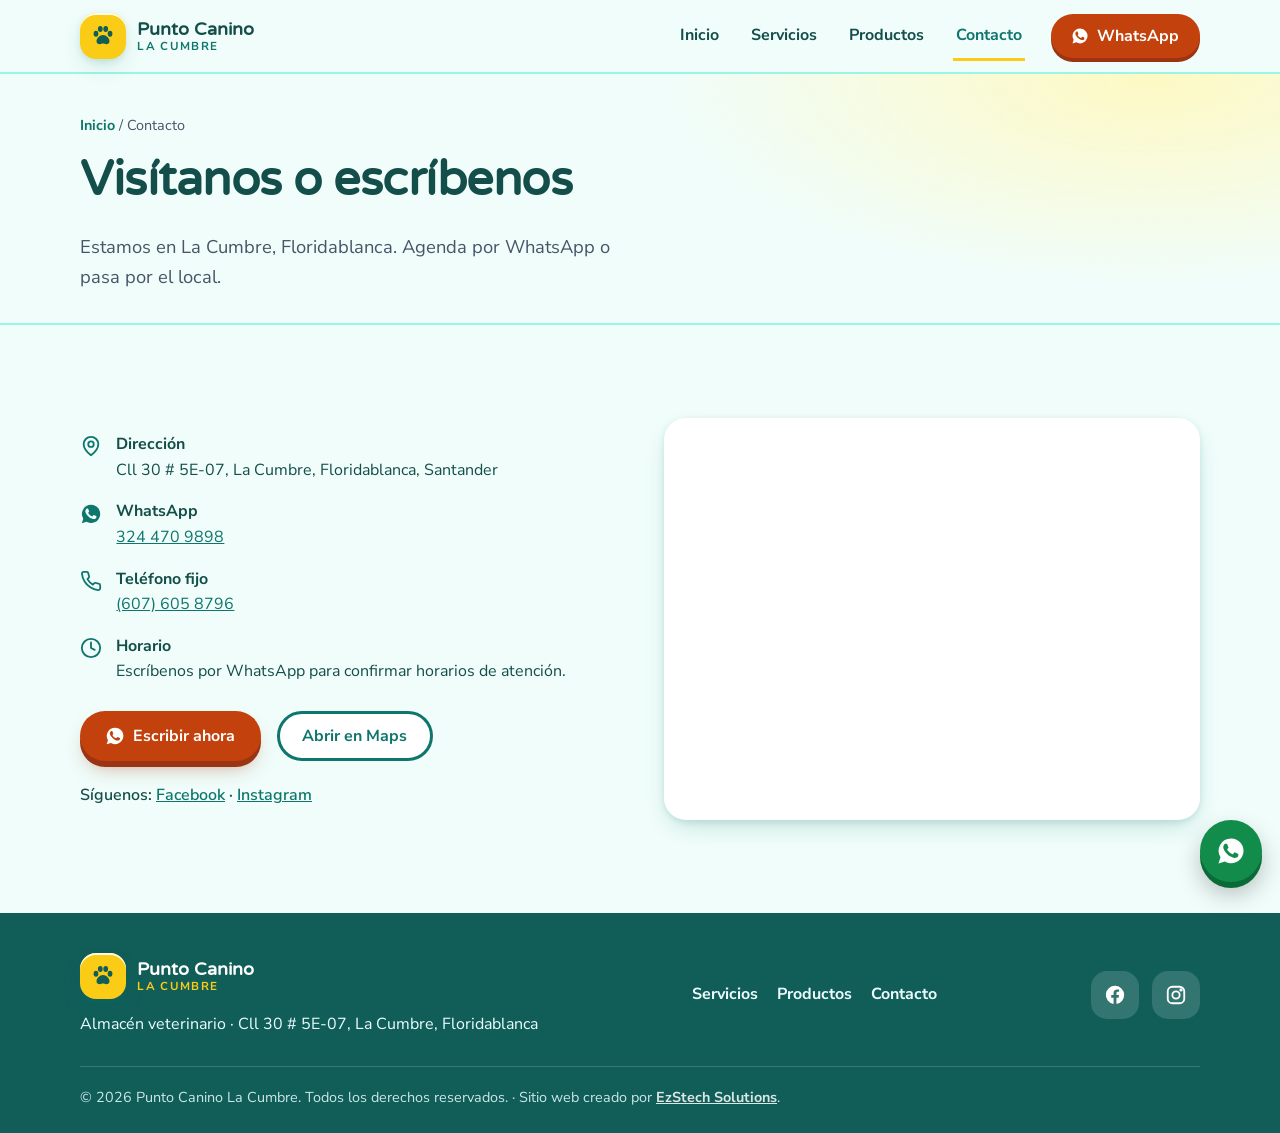
==== contacto.html @ 7817528e "Sitio web de Punto Canino La Cumbre Sitio estático multipágina (inicio, servicios, productos, ficha " ====
<!doctype html>
<html lang="es-CO">
<head>
  <meta charset="utf-8">
  <meta name="viewport" content="width=device-width, initial-scale=1">
  <title>Contacto y ubicación | Punto Canino La Cumbre</title>
  <meta name="description" content="Cll 30 # 5E-07, La Cumbre, Floridablanca. WhatsApp 324 470 9898 y teléfono (607) 605 8796.">
  <meta property="og:title" content="Contacto y ubicación | Punto Canino La Cumbre">
  <meta property="og:description" content="Cll 30 # 5E-07, La Cumbre, Floridablanca. WhatsApp 324 470 9898 y teléfono (607) 605 8796.">
  <meta property="og:image" content="img/bano.webp">
  <meta name="theme-color" content="#0F766E">
  <meta name="author" content="EzStech Solutions">
  <link rel="preconnect" href="https://fonts.googleapis.com">
  <link rel="preconnect" href="https://fonts.gstatic.com" crossorigin>
  <link href="https://fonts.googleapis.com/css2?family=Nunito+Sans:wght@400;600;700&family=Varela+Round&display=swap" rel="stylesheet">
  <link rel="stylesheet" href="styles.css">
  <script type="application/ld+json">
  {"@context":"https://schema.org","@type":"PetStore","name":"Punto Canino La Cumbre",
   "description":"Almacén veterinario: consulta, vacunación, laboratorio, baño y peluquería, concentrados y accesorios.",
   "telephone":["+573244709898","+576076058796"],
   "address":{"@type":"PostalAddress","streetAddress":"Cll 30 # 5E-07, La Cumbre","addressLocality":"Floridablanca","addressRegion":"Santander","postalCode":"681002","addressCountry":"CO"},
   "sameAs":["https://www.facebook.com/p/PUNTO-Canino-La-Cumbre-100064050334834/","https://www.instagram.com/punto_caninolacumbre/"]}
  </script>
</head>
<body>
  <a class="skip" href="#contenido">Saltar al contenido</a>

  <header class="site-header">
    <div class="wrap nav">
      <a class="brand" href="index.html" aria-label="Punto Canino La Cumbre, inicio">
        <span class="brand-mark"><svg width="26" height="26" aria-hidden="true"><use href="icons.svg#i-paw"/></svg></span>
        <span class="brand-text"><strong>Punto Canino</strong><small>La Cumbre</small></span>
      </a>
      <nav aria-label="Principal" id="menu" class="menu">
        <a href="index.html">Inicio</a>
        <a href="servicios.html">Servicios</a>
        <a href="productos.html">Productos</a>
        <a href="contacto.html" aria-current="page">Contacto</a>
        <a class="btn btn-cta btn-sm" data-wa="Hola, quiero información" href="#"><svg width="18" height="18" aria-hidden="true"><use href="icons.svg#i-wa"/></svg> WhatsApp</a>
      </nav>
      <button class="burger" aria-expanded="false" aria-controls="menu" aria-label="Abrir menú"><span></span><span></span><span></span></button>
    </div>
  </header>

  <main id="contenido">
    <section class="page-head">
      <div class="wrap">
        <nav class="crumbs" aria-label="Ruta"><a href="index.html">Inicio</a> <span aria-hidden="true">/</span> <span>Contacto</span></nav>
        <h1>Visítanos o escríbenos</h1>
        <p class="lead">Estamos en La Cumbre, Floridablanca. Agenda por WhatsApp o pasa por el local.</p>
      </div>
    </section>
    <section class="section">
      <div class="wrap split">
        <div class="reveal">
          <ul class="info">
            <li><svg width="22" height="22" aria-hidden="true"><use href="icons.svg#i-pin"/></svg><span><strong>Dirección</strong><br>Cll 30 # 5E-07, La Cumbre, Floridablanca, Santander</span></li>
            <li><svg width="22" height="22" aria-hidden="true"><use href="icons.svg#i-wa"/></svg><span><strong>WhatsApp</strong><br><a href="#" data-wa="Hola, quiero información">324 470 9898</a></span></li>
            <li><svg width="22" height="22" aria-hidden="true"><use href="icons.svg#i-phone"/></svg><span><strong>Teléfono fijo</strong><br><a href="tel:+576076058796">(607) 605 8796</a></span></li>
            <li><svg width="22" height="22" aria-hidden="true"><use href="icons.svg#i-clock"/></svg><span><strong>Horario</strong><br>Escríbenos por WhatsApp para confirmar horarios de atención.</span></li>
          </ul>
          <div class="cta-row">
            <a class="btn btn-cta" data-wa="Hola, quiero información" href="#"><svg width="20" height="20" aria-hidden="true"><use href="icons.svg#i-wa"/></svg> Escribir ahora</a>
            <a class="btn btn-ghost" target="_blank" rel="noopener" href="https://www.google.com/maps/search/?api=1&query=Cll+30+%23+5E-07+La+Cumbre+Floridablanca">Abrir en Maps</a>
          </div>
          <p class="social-line">Síguenos:
            <a href="https://www.facebook.com/p/PUNTO-Canino-La-Cumbre-100064050334834/" target="_blank" rel="noopener">Facebook</a> ·
            <a href="https://www.instagram.com/punto_caninolacumbre/" target="_blank" rel="noopener">Instagram</a></p>
        </div>
        <div class="map reveal">
          <iframe title="Mapa de Punto Canino La Cumbre" loading="lazy" referrerpolicy="no-referrer-when-downgrade"
            src="https://www.google.com/maps?q=Cll+30+%23+5E-07+La+Cumbre+Floridablanca&output=embed"></iframe>
        </div>
      </div>
    </section>
  </main>

  <footer class="site-footer">
    <div class="wrap foot">
      <div>
        <a class="brand brand-light" href="index.html">
          <span class="brand-mark"><svg width="26" height="26" aria-hidden="true"><use href="icons.svg#i-paw"/></svg></span>
          <span class="brand-text"><strong>Punto Canino</strong><small>La Cumbre</small></span>
        </a>
        <p>Almacén veterinario · Cll 30 # 5E-07, La Cumbre, Floridablanca</p>
      </div>
      <nav class="foot-nav" aria-label="Pie de página">
        <a href="servicios.html">Servicios</a><a href="productos.html">Productos</a><a href="contacto.html">Contacto</a>
      </nav>
      <div class="social">
        <a href="https://www.facebook.com/p/PUNTO-Canino-La-Cumbre-100064050334834/" target="_blank" rel="noopener" aria-label="Facebook de Punto Canino La Cumbre"><svg width="22" height="22" aria-hidden="true"><use href="icons.svg#i-fb"/></svg></a>
        <a href="https://www.instagram.com/punto_caninolacumbre/" target="_blank" rel="noopener" aria-label="Instagram de Punto Canino La Cumbre"><svg width="22" height="22" aria-hidden="true"><use href="icons.svg#i-ig"/></svg></a>
      </div>
    </div>
    <p class="copy">© <span id="year"></span> Punto Canino La Cumbre. Todos los derechos reservados. · Sitio web creado por <a href="https://github.com/EzStech-Solutions" target="_blank" rel="noopener">EzStech Solutions</a>.</p>
  </footer>

  <a class="wa-float" data-wa="Hola, quiero información" href="#" aria-label="Escribir por WhatsApp"><svg width="30" height="30" aria-hidden="true"><use href="icons.svg#i-wa"/></svg></a>

  <script src="js/data.js"></script>
  <script src="script.js"></script>
</body>
</html>
---- styles.css ----
/* Punto Canino La Cumbre — sistema de diseño (ver design-system/punto-canino-la-cumbre/MASTER.md) */
:root {
  --primary: #0F766E;
  --primary-dark: #115E59;
  --secondary: #14B8A6;
  --cta: #C2410C;
  --cta-dark: #9A3412;
  --sun: #FACC15;
  --bg: #F0FDFA;
  --fg: #134E4A;
  --muted-fg: #475569;
  --card: #FFFFFF;
  --border: #99F6E4;
  --alt: #E6F7F4;
  --radius: 22px;
  --shadow: 0 2px 0 rgba(255,255,255,.9) inset, 0 10px 24px -8px rgba(15,118,110,.28), 0 2px 6px rgba(15,118,110,.12);
  --font-head: "Varela Round", system-ui, sans-serif;
  --font-body: "Nunito Sans", system-ui, sans-serif;
}

*, *::before, *::after { box-sizing: border-box; }
html { scroll-behavior: smooth; scroll-padding-top: 84px; }
body { margin: 0; font-family: var(--font-body); font-size: 1rem; line-height: 1.6; color: var(--fg); background: var(--bg); -webkit-font-smoothing: antialiased; }
img, svg { max-width: 100%; }
h1, h2, h3 { font-family: var(--font-head); line-height: 1.15; margin: 0 0 .5em; letter-spacing: -.01em; }
h1 { font-size: clamp(2.1rem, 5.5vw, 3.6rem); }
h2 { font-size: clamp(1.7rem, 3.6vw, 2.5rem); }
h3 { font-size: 1.25rem; }
p { margin: 0 0 1em; }
a { color: var(--primary); }
.wrap { width: min(1120px, 100% - 2rem); margin-inline: auto; }
.skip { position: absolute; left: -999px; top: 8px; background: #fff; padding: .6rem 1rem; border-radius: 10px; z-index: 100; }
.skip:focus { left: 8px; }
:focus-visible { outline: 3px solid var(--cta); outline-offset: 3px; border-radius: 6px; }

/* Botones */
.btn { display: inline-flex; align-items: center; justify-content: center; gap: .5rem; min-height: 48px; padding: .7rem 1.4rem; border-radius: 999px; font: 700 1rem var(--font-body); text-decoration: none; border: 3px solid transparent; cursor: pointer; transition: transform .2s ease-out, box-shadow .2s ease-out, background-color .2s; }
.btn:hover { transform: translateY(-2px); }
.btn:active { transform: translateY(1px); }
.btn-cta { background: var(--cta); color: #fff; box-shadow: 0 6px 0 var(--cta-dark), 0 12px 20px -8px rgba(154,52,18,.5); }
.btn-cta:hover { background: #B03A0A; }
.btn-primary { background: var(--primary); color: #fff; box-shadow: 0 6px 0 var(--primary-dark), 0 12px 20px -8px rgba(15,118,110,.5); }
.btn-ghost { background: #fff; color: var(--primary); border-color: var(--primary); }
.btn-ghost:hover { background: var(--alt); }
.btn-sm { min-height: 44px; padding: .5rem 1.1rem; box-shadow: 0 4px 0 var(--cta-dark); }
.link { font-weight: 700; text-decoration: none; color: var(--primary); display: inline-block; padding: .4rem 0; min-height: 44px; }
.link:hover { text-decoration: underline; text-underline-offset: 4px; }

/* Header */
.site-header { position: sticky; top: 0; z-index: 50; background: rgba(240,253,250,.92); backdrop-filter: blur(10px); border-bottom: 2px solid var(--border); }
.nav { display: flex; align-items: center; justify-content: space-between; min-height: 72px; gap: 1rem; }
.brand { display: inline-flex; align-items: center; gap: .7rem; text-decoration: none; color: var(--fg); }
.brand-mark { display: grid; place-items: center; width: 46px; height: 46px; border-radius: 16px; background: var(--sun); color: var(--primary-dark); box-shadow: var(--shadow); }
.brand-text { display: flex; flex-direction: column; line-height: 1.05; }
.brand-text strong { font-family: var(--font-head); font-size: 1.15rem; }
.brand-text small { font-weight: 700; color: var(--primary); letter-spacing: .12em; text-transform: uppercase; font-size: .72rem; }
.menu { display: flex; align-items: center; gap: 1.6rem; }
.menu a:not(.btn) { color: var(--fg); font-weight: 700; text-decoration: none; padding: .6rem .2rem; }
.menu a:not(.btn):hover { color: var(--primary); }
.burger { display: none; width: 48px; height: 48px; border: 0; background: #fff; border-radius: 14px; box-shadow: var(--shadow); cursor: pointer; flex-direction: column; align-items: center; justify-content: center; gap: 5px; }
.burger span { width: 22px; height: 3px; background: var(--fg); border-radius: 3px; transition: transform .25s, opacity .2s; }
.burger[aria-expanded="true"] span:nth-child(1) { transform: translateY(8px) rotate(45deg); }
.burger[aria-expanded="true"] span:nth-child(2) { opacity: 0; }
.burger[aria-expanded="true"] span:nth-child(3) { transform: translateY(-8px) rotate(-45deg); }

/* Hero */
.hero { padding: clamp(2rem, 6vw, 4.5rem) 0 clamp(2.5rem, 6vw, 5rem); background: radial-gradient(900px 400px at 85% 0, #FEF9C3 0, transparent 70%), var(--bg); overflow: hidden; }
.hero-grid { display: grid; grid-template-columns: 1.15fr .85fr; gap: 2.5rem; align-items: center; }
.eyebrow { display: inline-flex; align-items: center; gap: .4rem; font-weight: 700; color: var(--primary); background: #fff; border: 2px solid var(--border); border-radius: 999px; padding: .25rem .9rem; font-size: .9rem; margin-bottom: 1rem; }
.lead { font-size: 1.15rem; color: var(--muted-fg); max-width: 34rem; }
.cta-row { display: flex; flex-wrap: wrap; gap: 1rem; margin: 1.6rem 0 1.4rem; }
.trust { list-style: none; padding: 0; margin: 0; display: grid; gap: .4rem; color: var(--fg); font-weight: 600; }
.trust li { display: flex; align-items: center; gap: .5rem; }
.trust svg { color: var(--primary); flex: none; }

.hero-art { position: relative; aspect-ratio: 1; max-width: 460px; width: 100%; justify-self: center; }
.blob { position: absolute; inset: 6%; background: var(--sun); border-radius: 58% 42% 55% 45% / 48% 56% 44% 52%; box-shadow: inset -14px -14px 0 rgba(0,0,0,.06), var(--shadow); animation: morph 10s ease-in-out infinite alternate; }
.art-card { position: absolute; display: grid; place-items: center; background: #fff; color: var(--primary); border-radius: 26px; box-shadow: var(--shadow); animation: float 5s ease-in-out infinite; }
.c2 { width: 22%; aspect-ratio: 1; top: 6%; right: 8%; animation-delay: -1.5s; }
.c3 { width: 22%; aspect-ratio: 1; bottom: 8%; left: 4%; animation-delay: -3s; }
@keyframes morph { to { border-radius: 42% 58% 46% 54% / 55% 44% 56% 45%; } }
@keyframes float { 50% { transform: translateY(-12px) rotate(2deg); } }

.hero-photo { position: absolute; inset: 4% 12% 4% 12%; width: 76%; height: 92%; object-fit: cover; border-radius: 34% 34% 28% 28% / 26% 26% 22% 22%; border: 6px solid #fff; box-shadow: var(--shadow); }

/* Secciones */
.section { padding: clamp(3rem, 7vw, 5.5rem) 0; }
.section-alt { background: var(--alt); }
.section-head { max-width: 40rem; margin-bottom: 2.2rem; }
.section-head p:last-child { color: var(--muted-fg); }
.cards { display: grid; grid-template-columns: repeat(auto-fit, minmax(230px, 1fr)); gap: 1.4rem; }
.card { background: var(--card); border: 3px solid var(--border); border-radius: var(--radius); padding: 1.6rem; box-shadow: var(--shadow); transition: transform .25s ease-out, box-shadow .25s; }
.card:hover { transform: translateY(-6px); }
.card p { color: var(--muted-fg); }
.card-accent { background: #FFF7ED; border-color: #FDBA74; }
.ico { display: grid; place-items: center; width: 60px; height: 60px; border-radius: 20px; background: var(--alt); color: var(--primary); margin-bottom: 1rem; box-shadow: inset -4px -4px 0 rgba(15,118,110,.1); }
.card-accent .ico { background: #FFEDD5; color: var(--cta); }
.ico.sm { width: 50px; height: 50px; border-radius: 16px; }

.split { display: grid; grid-template-columns: 1fr 1fr; gap: 3rem; align-items: center; }
.stat-list { list-style: none; margin: 0; padding: 0; display: grid; gap: 1rem; }
.stat-list li { display: flex; align-items: center; gap: 1.2rem; background: #fff; border: 3px solid var(--border); border-radius: var(--radius); padding: 1.1rem 1.4rem; box-shadow: var(--shadow); font-weight: 600; }
.stat-num { font: 2.4rem/1 var(--font-head); color: var(--cta); min-width: 3.2rem; }

/* Productos */
.toolbar { display: flex; flex-wrap: wrap; gap: 1rem; align-items: center; justify-content: space-between; margin-bottom: 1rem; }
.filters { display: flex; flex-wrap: wrap; gap: .6rem; }
.chip { min-height: 44px; padding: .5rem 1.2rem; border-radius: 999px; border: 3px solid var(--border); background: #fff; color: var(--fg); font: 700 .95rem var(--font-body); cursor: pointer; transition: background-color .2s, color .2s, transform .2s; }
.chip:hover { transform: translateY(-2px); }
.chip.is-on { background: var(--primary); border-color: var(--primary); color: #fff; }
.search input { min-height: 48px; width: min(100%, 280px); padding: .6rem 1.1rem; border-radius: 999px; border: 3px solid var(--border); background: #fff; font: 600 1rem var(--font-body); color: var(--fg); }
.search input:focus { outline: 3px solid var(--cta); outline-offset: 2px; }
.sr { position: absolute; width: 1px; height: 1px; overflow: hidden; clip: rect(0 0 0 0); white-space: nowrap; }
.count { color: var(--muted-fg); font-weight: 600; margin: 0 0 1rem; }
.empty { background: #fff; border: 3px dashed var(--border); border-radius: var(--radius); padding: 1.4rem; }
.products { display: grid; grid-template-columns: repeat(auto-fill, minmax(190px, 1fr)); gap: 1rem; }
.product { background: var(--card); border: 3px solid var(--border); border-radius: var(--radius); box-shadow: var(--shadow); overflow: hidden; display: flex; flex-direction: column; padding-bottom: .8rem; transition: transform .25s ease-out; }
.product:hover { transform: translateY(-6px); }
.product > :not(.pmedia) { margin-left: .9rem; margin-right: .9rem; }
.product h3 { font-size: 1rem; margin-bottom: .2rem; line-height: 1.2; }
.product h3 a { color: var(--fg); text-decoration: none; }
.product h3 a:hover { color: var(--primary); }
.product p { color: var(--muted-fg); margin-bottom: .4rem; font-size: .88rem; line-height: 1.4; }
.product p:not(.price) { display: -webkit-box; -webkit-line-clamp: 2; -webkit-box-orient: vertical; overflow: hidden; }
.pmedia { display: block; margin: 0 0 .7rem; border-bottom: 3px solid var(--border); }
.pimg { display: block; width: 100%; height: auto; aspect-ratio: 1/1; object-fit: cover; object-position: center; }
.pph svg { width: 44px; height: 44px; }
.pph { display: grid; place-items: center; background: var(--alt); color: var(--primary); }
.tag { align-self: flex-start; background: var(--alt); color: var(--primary-dark); font-weight: 700; font-size: .72rem; padding: .1rem .6rem; border-radius: 999px; margin-bottom: .35rem; }
.price { font: .95rem var(--font-head); color: var(--fg) !important; margin-top: auto !important; }
.price.ask { font: 700 .82rem var(--font-body); color: var(--muted-fg) !important; }
.price.big { font-size: 1.6rem; margin: 1rem 0; }
.pactions { display: flex; align-items: center; justify-content: space-between; margin-top: .2rem; }
.mini-wa { display: grid; place-items: center; width: 44px; height: 44px; border-radius: 50%; background: #128C4A; color: #fff; transition: transform .2s; }
.mini-wa:hover { transform: scale(1.1); }

/* Ficha de producto */
.pd { display: grid; grid-template-columns: 1fr 1fr; gap: 2.5rem; align-items: start; margin-bottom: 3rem; }
.pd-img { width: 100%; height: auto; aspect-ratio: 1/1; object-fit: cover; border-radius: var(--radius); border: 4px solid #fff; box-shadow: var(--shadow); display: grid; }
.pd-info h1 { font-size: clamp(1.8rem, 4vw, 2.6rem); }
.note { color: var(--muted-fg); font-size: .9rem; }
.notfound { text-align: center; padding: 3rem 0; }
#related-wrap h2 { margin-top: 1rem; }
.crumbs { font-size: .9rem; color: var(--muted-fg); margin-bottom: 1rem; }
.crumbs a { color: var(--primary); font-weight: 700; text-decoration: none; }

/* Encabezado de página interna */
.page-head { padding: 2.5rem 0 2rem; background: radial-gradient(700px 300px at 90% 0, #FEF9C3 0, transparent 70%), var(--bg); border-bottom: 2px solid var(--border); }
.page-head h1 { font-size: clamp(1.9rem, 4.5vw, 3rem); }
.page-head .lead { margin-bottom: 0; }

/* Servicios */
.split.rev > :first-child { order: 2; }
.checks { list-style: none; padding: 0; margin: 1rem 0 1.5rem; display: grid; gap: .5rem; }
.checks li { display: flex; gap: .5rem; align-items: flex-start; font-weight: 600; }
.checks svg { color: var(--primary); flex: none; margin-top: .25rem; }
.svc-photo { width: 100%; height: auto; aspect-ratio: 4/5; max-height: 520px; object-fit: cover; border-radius: var(--radius); border: 4px solid #fff; box-shadow: var(--shadow); }
.svc-art { display: grid; place-items: center; aspect-ratio: 4/3; border-radius: var(--radius); background: var(--sun); color: var(--primary-dark); box-shadow: inset -10px -10px 0 rgba(0,0,0,.06), var(--shadow); }
.svc-art.acc { background: #FFEDD5; color: var(--cta); }
.more { text-align: center; margin-top: 2rem; }

/* Banda CTA */
.cta-band { background: var(--primary); color: #fff; padding: 2.8rem 0; }
.cta-inner { display: flex; flex-wrap: wrap; gap: 1.5rem; align-items: center; justify-content: space-between; }
.cta-band h2 { color: #fff; margin-bottom: .3rem; }
.cta-band p { margin: 0; color: #CCFBF1; }
.btn-white { background: #fff; color: var(--primary-dark); box-shadow: 0 6px 0 rgba(0,0,0,.2); }
.social-line { margin-top: 1.4rem; font-weight: 600; }
.foot-nav { display: flex; gap: 1.2rem; flex-wrap: wrap; }
.foot-nav a { color: #ECFEFF; text-decoration: none; font-weight: 700; padding: .6rem 0; }
.foot-nav a:hover { text-decoration: underline; }
.menu a[aria-current="page"]:not(.btn) { color: var(--primary); box-shadow: 0 3px 0 var(--sun); }

/* Ubicación */
.info { list-style: none; padding: 0; margin: 1.2rem 0 0; display: grid; gap: 1rem; }
.info li { display: flex; gap: .9rem; align-items: flex-start; }
.info svg { color: var(--primary); flex: none; margin-top: .2rem; }
.map { border: 4px solid #fff; border-radius: var(--radius); overflow: hidden; box-shadow: var(--shadow); aspect-ratio: 4/3; background: #fff; }
.map iframe { width: 100%; height: 100%; border: 0; display: block; }

/* Footer */
.site-footer { background: var(--primary-dark); color: #ECFEFF; padding: 2.5rem 0 1.5rem; }
.foot { display: flex; flex-wrap: wrap; gap: 1.5rem; justify-content: space-between; align-items: center; }
.site-footer p { margin: .8rem 0 0; }
.brand-light { color: #fff; }
.brand-light .brand-text small { color: var(--sun); }
.social { display: flex; gap: .8rem; }
.social a { display: grid; place-items: center; width: 48px; height: 48px; border-radius: 16px; background: rgba(255,255,255,.14); color: #fff; transition: background-color .2s, transform .2s; }
.social a:hover { background: rgba(255,255,255,.28); transform: translateY(-2px); }
.copy { width: min(1120px, 100% - 2rem); margin: 1.8rem auto 0 !important; padding-top: 1.2rem; border-top: 1px solid rgba(255,255,255,.2); font-size: .9rem; opacity: .85; }

/* WhatsApp flotante */
.wa-float { position: fixed; right: 18px; bottom: 18px; z-index: 60; width: 62px; height: 62px; border-radius: 50%; display: grid; place-items: center; background: #128C4A; color: #fff; box-shadow: 0 6px 0 #0B6B37, 0 12px 24px rgba(0,0,0,.25); transition: transform .2s; }
.wa-float:hover { transform: scale(1.08); }

/* Animación de entrada */
.js .reveal { opacity: 0; transform: translateY(20px); transition: opacity .5s ease-out, transform .5s ease-out; }
.js .reveal.in { opacity: 1; transform: none; }

@media (max-width: 860px) {
  .hero-grid, .split, .pd { grid-template-columns: 1fr; }
  .split.rev > :first-child { order: 0; }
  .hero-art { max-width: 320px; order: -1; }
  .burger { display: flex; }
  .menu { position: absolute; top: 72px; left: 0; right: 0; flex-direction: column; align-items: stretch; gap: .2rem; background: var(--bg); padding: 1rem; border-bottom: 2px solid var(--border); display: none; }
  .menu.open { display: flex; }
  .menu a:not(.btn) { padding: .9rem .4rem; }
  .menu .btn { margin-top: .4rem; }
  .split { gap: 2rem; }
}
@media (max-width: 520px) {
  .products { grid-template-columns: repeat(2, 1fr); gap: .7rem; }
  .product > :not(.pmedia) { margin-left: .7rem; margin-right: .7rem; }
  .pactions .link { font-size: .85rem; }
}
@media (prefers-reduced-motion: reduce) {
  html { scroll-behavior: auto; }
  *, *::before, *::after { animation: none !important; transition-duration: .01ms !important; }
  .js .reveal { opacity: 1; transform: none; }
}

.lab-photo { width: 100%; height: auto; aspect-ratio: 4/3; object-fit: cover; object-position: center 40%; border-radius: var(--radius); border: 4px solid #fff; box-shadow: var(--shadow); }
.copy a { color: #fff; font-weight: 700; }
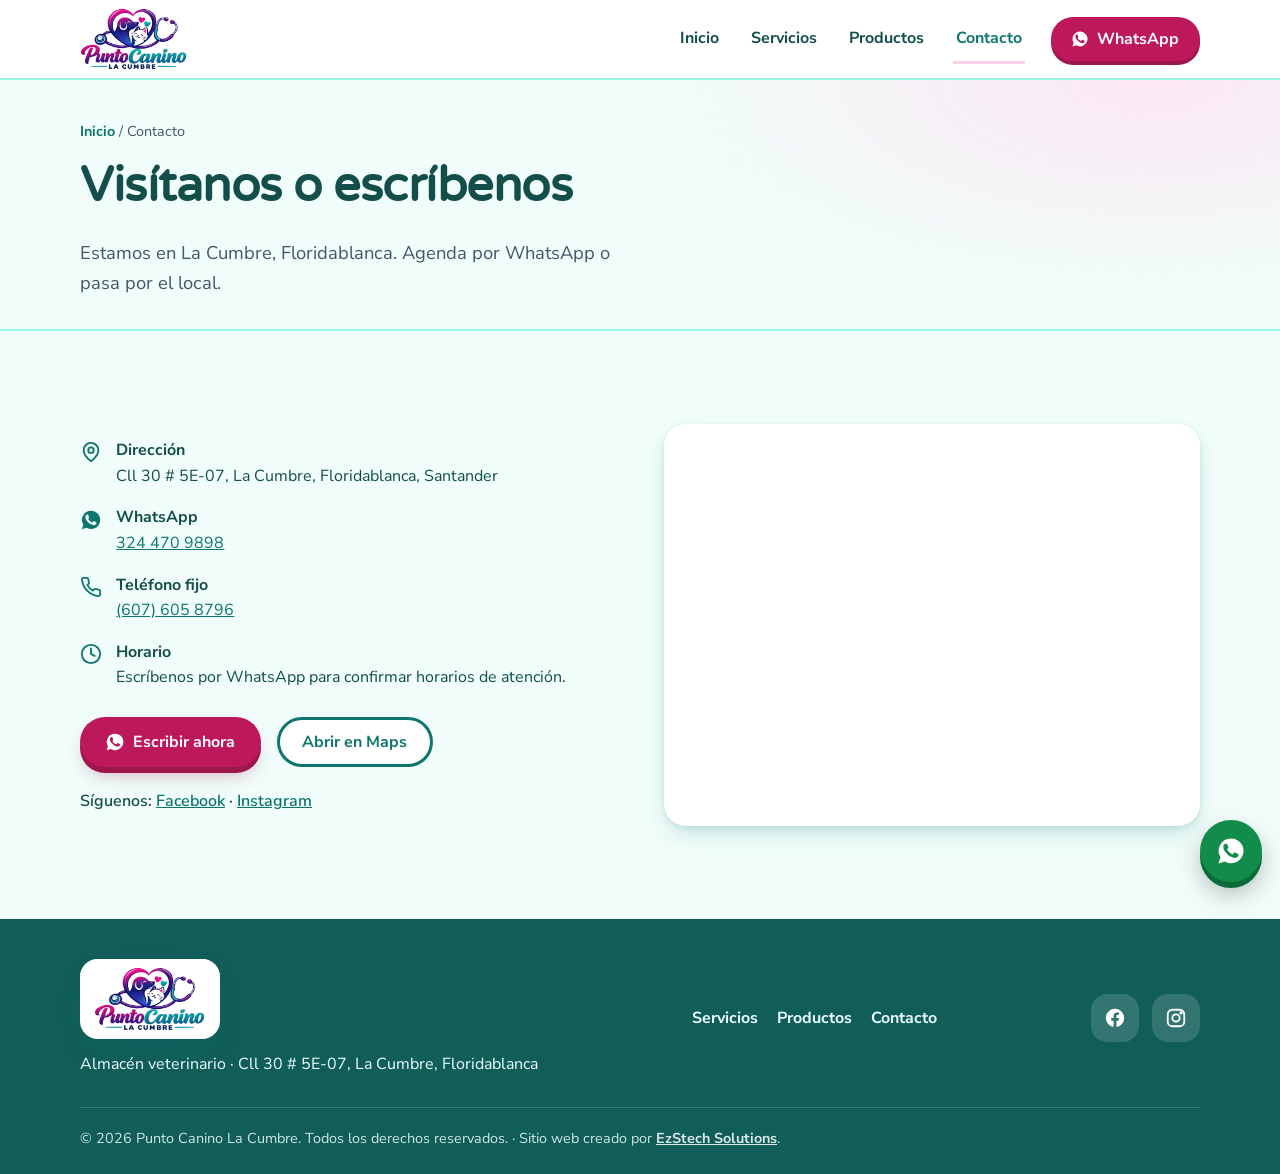
==== commit dc90c6a5: "Agrega logo, paleta magenta/morado/turquesa y noindex de demo Co-Authored-By: Claude Sonnet 5.5 <nor" ====
--- a/contacto.html
+++ b/contacto.html
@@ -10,6 +10,10 @@
   <meta property="og:image" content="img/bano.webp">
   <meta name="theme-color" content="#0F766E">
   <meta name="author" content="EzStech Solutions">
+  <!-- DEMO: quitar la línea noindex al publicar la versión final -->
+  <meta name="robots" content="noindex, nofollow">
+  <link rel="icon" type="image/png" sizes="32x32" href="img/favicon-32.png">
+  <link rel="apple-touch-icon" href="img/favicon.png">
   <link rel="preconnect" href="https://fonts.googleapis.com">
   <link rel="preconnect" href="https://fonts.gstatic.com" crossorigin>
   <link href="https://fonts.googleapis.com/css2?family=Nunito+Sans:wght@400;600;700&family=Varela+Round&display=swap" rel="stylesheet">
@@ -28,8 +32,7 @@
   <header class="site-header">
     <div class="wrap nav">
       <a class="brand" href="index.html" aria-label="Punto Canino La Cumbre, inicio">
-        <span class="brand-mark"><svg width="26" height="26" aria-hidden="true"><use href="icons.svg#i-paw"/></svg></span>
-        <span class="brand-text"><strong>Punto Canino</strong><small>La Cumbre</small></span>
+        <img class="brand-logo" src="img/logo-sm.webp" width="360" height="208" alt="Punto Canino La Cumbre">
       </a>
       <nav aria-label="Principal" id="menu" class="menu">
         <a href="index.html">Inicio</a>
@@ -78,9 +81,8 @@
   <footer class="site-footer">
     <div class="wrap foot">
       <div>
-        <a class="brand brand-light" href="index.html">
-          <span class="brand-mark"><svg width="26" height="26" aria-hidden="true"><use href="icons.svg#i-paw"/></svg></span>
-          <span class="brand-text"><strong>Punto Canino</strong><small>La Cumbre</small></span>
+        <a class="brand brand-light" href="index.html" aria-label="Punto Canino La Cumbre, inicio">
+          <img class="brand-logo" src="img/logo-sm.webp" width="360" height="208" alt="Punto Canino La Cumbre">
         </a>
         <p>Almacén veterinario · Cll 30 # 5E-07, La Cumbre, Floridablanca</p>
       </div>
--- a/styles.css
+++ b/styles.css
@@ -3,9 +3,9 @@
   --primary: #0F766E;
   --primary-dark: #115E59;
   --secondary: #14B8A6;
-  --cta: #C2410C;
-  --cta-dark: #9A3412;
-  --sun: #FACC15;
+  --cta: #BE185D;
+  --cta-dark: #9D174D;
+  --sun: #FBCFE8;
   --bg: #F0FDFA;
   --fg: #134E4A;
   --muted-fg: #475569;
@@ -37,8 +37,8 @@
 .btn { display: inline-flex; align-items: center; justify-content: center; gap: .5rem; min-height: 48px; padding: .7rem 1.4rem; border-radius: 999px; font: 700 1rem var(--font-body); text-decoration: none; border: 3px solid transparent; cursor: pointer; transition: transform .2s ease-out, box-shadow .2s ease-out, background-color .2s; }
 .btn:hover { transform: translateY(-2px); }
 .btn:active { transform: translateY(1px); }
-.btn-cta { background: var(--cta); color: #fff; box-shadow: 0 6px 0 var(--cta-dark), 0 12px 20px -8px rgba(154,52,18,.5); }
-.btn-cta:hover { background: #B03A0A; }
+.btn-cta { background: var(--cta); color: #fff; box-shadow: 0 6px 0 var(--cta-dark), 0 12px 20px -8px rgba(157,23,77,.45); }
+.btn-cta:hover { background: #A5144F; }
 .btn-primary { background: var(--primary); color: #fff; box-shadow: 0 6px 0 var(--primary-dark), 0 12px 20px -8px rgba(15,118,110,.5); }
 .btn-ghost { background: #fff; color: var(--primary); border-color: var(--primary); }
 .btn-ghost:hover { background: var(--alt); }
@@ -48,7 +48,7 @@
 
 /* Header */
 .site-header { position: sticky; top: 0; z-index: 50; background: rgba(240,253,250,.92); backdrop-filter: blur(10px); border-bottom: 2px solid var(--border); }
-.nav { display: flex; align-items: center; justify-content: space-between; min-height: 72px; gap: 1rem; }
+.nav { display: flex; align-items: center; justify-content: space-between; min-height: 78px; gap: 1rem; }
 .brand { display: inline-flex; align-items: center; gap: .7rem; text-decoration: none; color: var(--fg); }
 .brand-mark { display: grid; place-items: center; width: 46px; height: 46px; border-radius: 16px; background: var(--sun); color: var(--primary-dark); box-shadow: var(--shadow); }
 .brand-text { display: flex; flex-direction: column; line-height: 1.05; }
@@ -64,7 +64,7 @@
 .burger[aria-expanded="true"] span:nth-child(3) { transform: translateY(-8px) rotate(-45deg); }
 
 /* Hero */
-.hero { padding: clamp(2rem, 6vw, 4.5rem) 0 clamp(2.5rem, 6vw, 5rem); background: radial-gradient(900px 400px at 85% 0, #FEF9C3 0, transparent 70%), var(--bg); overflow: hidden; }
+.hero { padding: clamp(2rem, 6vw, 4.5rem) 0 clamp(2.5rem, 6vw, 5rem); background: radial-gradient(900px 400px at 85% 0, #FCE7F3 0, transparent 70%), var(--bg); overflow: hidden; }
 .hero-grid { display: grid; grid-template-columns: 1.15fr .85fr; gap: 2.5rem; align-items: center; }
 .eyebrow { display: inline-flex; align-items: center; gap: .4rem; font-weight: 700; color: var(--primary); background: #fff; border: 2px solid var(--border); border-radius: 999px; padding: .25rem .9rem; font-size: .9rem; margin-bottom: 1rem; }
 .lead { font-size: 1.15rem; color: var(--muted-fg); max-width: 34rem; }
@@ -92,9 +92,9 @@
 .card { background: var(--card); border: 3px solid var(--border); border-radius: var(--radius); padding: 1.6rem; box-shadow: var(--shadow); transition: transform .25s ease-out, box-shadow .25s; }
 .card:hover { transform: translateY(-6px); }
 .card p { color: var(--muted-fg); }
-.card-accent { background: #FFF7ED; border-color: #FDBA74; }
+.card-accent { background: #FDF2F8; border-color: #F9A8D4; }
 .ico { display: grid; place-items: center; width: 60px; height: 60px; border-radius: 20px; background: var(--alt); color: var(--primary); margin-bottom: 1rem; box-shadow: inset -4px -4px 0 rgba(15,118,110,.1); }
-.card-accent .ico { background: #FFEDD5; color: var(--cta); }
+.card-accent .ico { background: #FCE7F3; color: var(--cta); }
 .ico.sm { width: 50px; height: 50px; border-radius: 16px; }
 
 .split { display: grid; grid-template-columns: 1fr 1fr; gap: 3rem; align-items: center; }
@@ -145,7 +145,7 @@
 .crumbs a { color: var(--primary); font-weight: 700; text-decoration: none; }
 
 /* Encabezado de página interna */
-.page-head { padding: 2.5rem 0 2rem; background: radial-gradient(700px 300px at 90% 0, #FEF9C3 0, transparent 70%), var(--bg); border-bottom: 2px solid var(--border); }
+.page-head { padding: 2.5rem 0 2rem; background: radial-gradient(700px 300px at 90% 0, #FCE7F3 0, transparent 70%), var(--bg); border-bottom: 2px solid var(--border); }
 .page-head h1 { font-size: clamp(1.9rem, 4.5vw, 3rem); }
 .page-head .lead { margin-bottom: 0; }
 
@@ -156,7 +156,7 @@
 .checks svg { color: var(--primary); flex: none; margin-top: .25rem; }
 .svc-photo { width: 100%; height: auto; aspect-ratio: 4/5; max-height: 520px; object-fit: cover; border-radius: var(--radius); border: 4px solid #fff; box-shadow: var(--shadow); }
 .svc-art { display: grid; place-items: center; aspect-ratio: 4/3; border-radius: var(--radius); background: var(--sun); color: var(--primary-dark); box-shadow: inset -10px -10px 0 rgba(0,0,0,.06), var(--shadow); }
-.svc-art.acc { background: #FFEDD5; color: var(--cta); }
+.svc-art.acc { background: #FCE7F3; color: var(--cta); }
 .more { text-align: center; margin-top: 2rem; }
 
 /* Banda CTA */
@@ -183,7 +183,7 @@
 .foot { display: flex; flex-wrap: wrap; gap: 1.5rem; justify-content: space-between; align-items: center; }
 .site-footer p { margin: .8rem 0 0; }
 .brand-light { color: #fff; }
-.brand-light .brand-text small { color: var(--sun); }
+
 .social { display: flex; gap: .8rem; }
 .social a { display: grid; place-items: center; width: 48px; height: 48px; border-radius: 16px; background: rgba(255,255,255,.14); color: #fff; transition: background-color .2s, transform .2s; }
 .social a:hover { background: rgba(255,255,255,.28); transform: translateY(-2px); }
@@ -202,7 +202,7 @@
   .split.rev > :first-child { order: 0; }
   .hero-art { max-width: 320px; order: -1; }
   .burger { display: flex; }
-  .menu { position: absolute; top: 72px; left: 0; right: 0; flex-direction: column; align-items: stretch; gap: .2rem; background: var(--bg); padding: 1rem; border-bottom: 2px solid var(--border); display: none; }
+  .menu { position: absolute; top: 78px; left: 0; right: 0; flex-direction: column; align-items: stretch; gap: .2rem; background: var(--bg); padding: 1rem; border-bottom: 2px solid var(--border); display: none; }
   .menu.open { display: flex; }
   .menu a:not(.btn) { padding: .9rem .4rem; }
   .menu .btn { margin-top: .4rem; }
@@ -221,3 +221,10 @@
 
 .lab-photo { width: 100%; height: auto; aspect-ratio: 4/3; object-fit: cover; object-position: center 40%; border-radius: var(--radius); border: 4px solid #fff; box-shadow: var(--shadow); }
 .copy a { color: #fff; font-weight: 700; }
+
+/* Logo */
+.brand-logo { display: block; height: 62px; width: auto; }
+.site-header { background: rgba(255,255,255,.94); }
+.brand-light { background: #fff; padding: .5rem .9rem; border-radius: 18px; box-shadow: var(--shadow); }
+.brand-light .brand-logo { height: 64px; }
+@media (max-width: 480px) { .brand-logo { height: 46px; } }
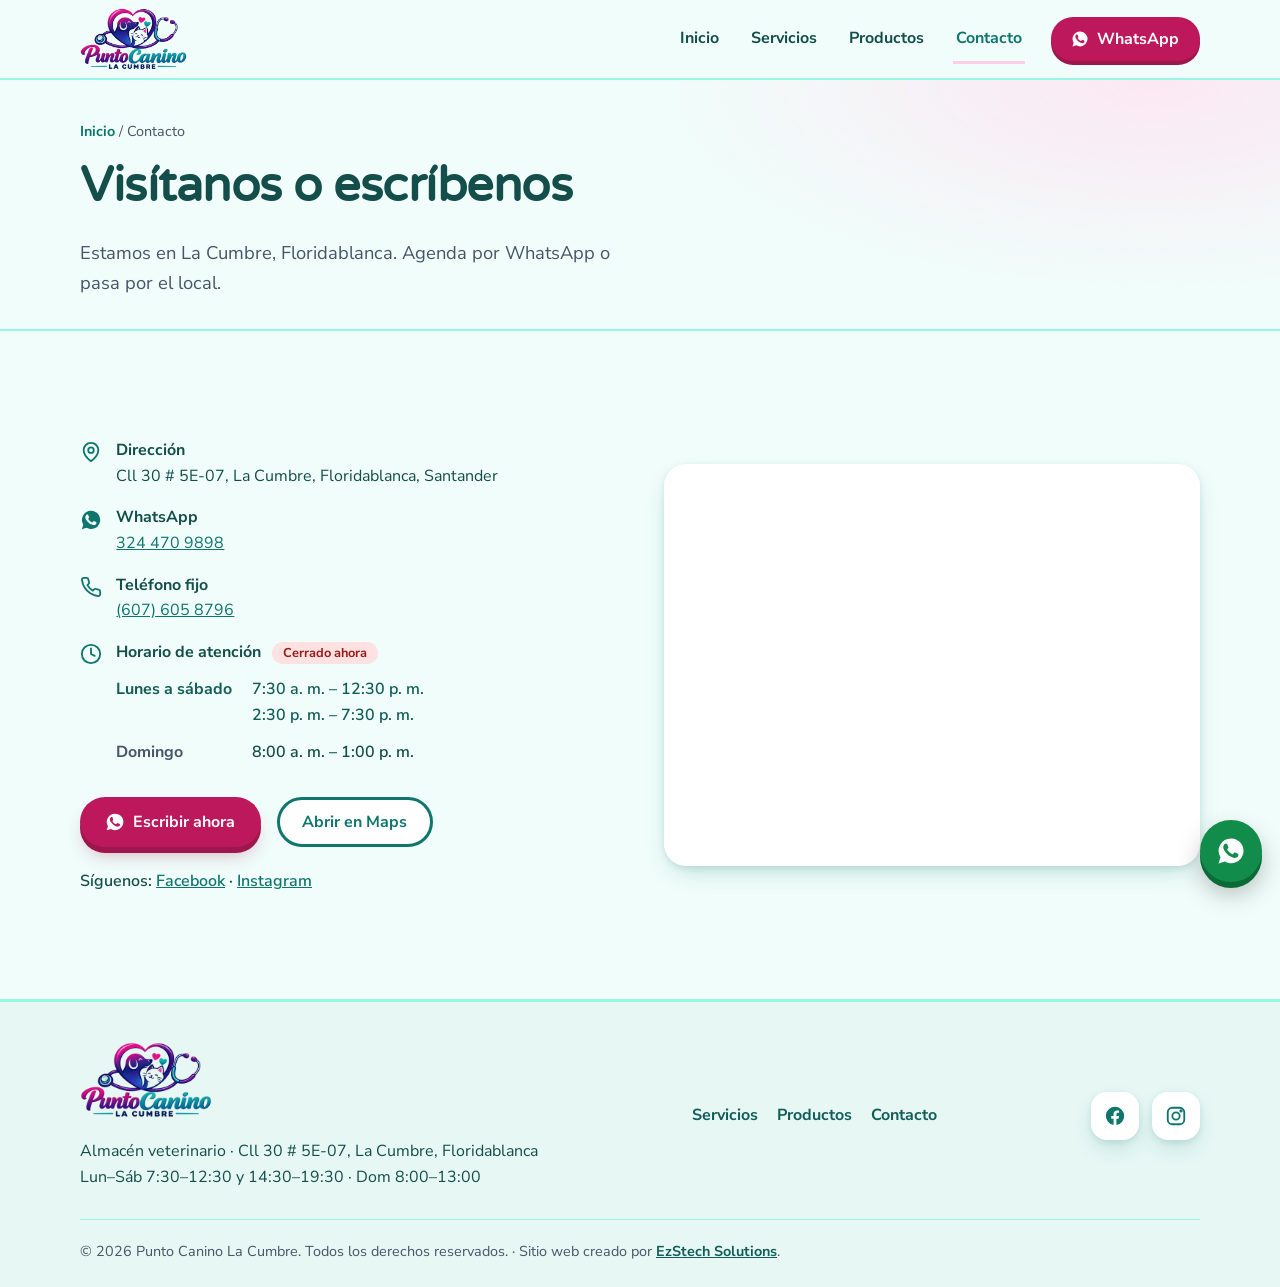
==== commit 0103eac5: "Agrega horario de atención, aviso abierto/cerrado y datos estructurados Co-Authored-By: Claude Sonne" ====
--- a/contacto.html
+++ b/contacto.html
@@ -23,6 +23,7 @@
    "description":"Almacén veterinario: consulta, vacunación, laboratorio, baño y peluquería, concentrados y accesorios.",
    "telephone":["+573244709898","+576076058796"],
    "address":{"@type":"PostalAddress","streetAddress":"Cll 30 # 5E-07, La Cumbre","addressLocality":"Floridablanca","addressRegion":"Santander","postalCode":"681002","addressCountry":"CO"},
+   "openingHoursSpecification":[{"@type":"OpeningHoursSpecification","dayOfWeek":["Monday","Tuesday","Wednesday","Thursday","Friday","Saturday"],"opens":"07:30","closes":"12:30"},{"@type":"OpeningHoursSpecification","dayOfWeek":["Monday","Tuesday","Wednesday","Thursday","Friday","Saturday"],"opens":"14:30","closes":"19:30"},{"@type":"OpeningHoursSpecification","dayOfWeek":"Sunday","opens":"08:00","closes":"13:00"}],
    "sameAs":["https://www.facebook.com/p/PUNTO-Canino-La-Cumbre-100064050334834/","https://www.instagram.com/punto_caninolacumbre/"]}
   </script>
 </head>
@@ -60,7 +61,11 @@
             <li><svg width="22" height="22" aria-hidden="true"><use href="icons.svg#i-pin"/></svg><span><strong>Dirección</strong><br>Cll 30 # 5E-07, La Cumbre, Floridablanca, Santander</span></li>
             <li><svg width="22" height="22" aria-hidden="true"><use href="icons.svg#i-wa"/></svg><span><strong>WhatsApp</strong><br><a href="#" data-wa="Hola, quiero información">324 470 9898</a></span></li>
             <li><svg width="22" height="22" aria-hidden="true"><use href="icons.svg#i-phone"/></svg><span><strong>Teléfono fijo</strong><br><a href="tel:+576076058796">(607) 605 8796</a></span></li>
-            <li><svg width="22" height="22" aria-hidden="true"><use href="icons.svg#i-clock"/></svg><span><strong>Horario</strong><br>Escríbenos por WhatsApp para confirmar horarios de atención.</span></li>
+            <li><svg width="22" height="22" aria-hidden="true"><use href="icons.svg#i-clock"/></svg><span><strong>Horario de atención</strong> <span class="open-now" data-open-now></span>
+              <table class="hours"><tbody>
+                <tr data-days="1,2,3,4,5,6"><th scope="row">Lunes a sábado</th><td>7:30 a. m. – 12:30 p. m.<br>2:30 p. m. – 7:30 p. m.</td></tr>
+                <tr data-days="0"><th scope="row">Domingo</th><td>8:00 a. m. – 1:00 p. m.</td></tr>
+              </tbody></table></span></li>
           </ul>
           <div class="cta-row">
             <a class="btn btn-cta" data-wa="Hola, quiero información" href="#"><svg width="20" height="20" aria-hidden="true"><use href="icons.svg#i-wa"/></svg> Escribir ahora</a>
@@ -84,7 +89,7 @@
         <a class="brand brand-light" href="index.html" aria-label="Punto Canino La Cumbre, inicio">
           <img class="brand-logo" src="img/logo-sm.webp" width="360" height="208" alt="Punto Canino La Cumbre">
         </a>
-        <p>Almacén veterinario · Cll 30 # 5E-07, La Cumbre, Floridablanca</p>
+        <p>Almacén veterinario · Cll 30 # 5E-07, La Cumbre, Floridablanca<br>Lun–Sáb 7:30–12:30 y 14:30–19:30 · Dom 8:00–13:00</p>
       </div>
       <nav class="foot-nav" aria-label="Pie de página">
         <a href="servicios.html">Servicios</a><a href="productos.html">Productos</a><a href="contacto.html">Contacto</a>
--- a/styles.css
+++ b/styles.css
@@ -167,7 +167,7 @@
 .btn-white { background: #fff; color: var(--primary-dark); box-shadow: 0 6px 0 rgba(0,0,0,.2); }
 .social-line { margin-top: 1.4rem; font-weight: 600; }
 .foot-nav { display: flex; gap: 1.2rem; flex-wrap: wrap; }
-.foot-nav a { color: #ECFEFF; text-decoration: none; font-weight: 700; padding: .6rem 0; }
+.foot-nav a { color: var(--primary-dark); text-decoration: none; font-weight: 700; padding: .6rem 0; }
 .foot-nav a:hover { text-decoration: underline; }
 .menu a[aria-current="page"]:not(.btn) { color: var(--primary); box-shadow: 0 3px 0 var(--sun); }
 
@@ -179,15 +179,15 @@
 .map iframe { width: 100%; height: 100%; border: 0; display: block; }
 
 /* Footer */
-.site-footer { background: var(--primary-dark); color: #ECFEFF; padding: 2.5rem 0 1.5rem; }
+.site-footer { background: var(--alt); color: var(--fg); padding: 2.5rem 0 1.5rem; border-top: 3px solid var(--border); }
 .foot { display: flex; flex-wrap: wrap; gap: 1.5rem; justify-content: space-between; align-items: center; }
 .site-footer p { margin: .8rem 0 0; }
 .brand-light { color: #fff; }
 
 .social { display: flex; gap: .8rem; }
-.social a { display: grid; place-items: center; width: 48px; height: 48px; border-radius: 16px; background: rgba(255,255,255,.14); color: #fff; transition: background-color .2s, transform .2s; }
-.social a:hover { background: rgba(255,255,255,.28); transform: translateY(-2px); }
-.copy { width: min(1120px, 100% - 2rem); margin: 1.8rem auto 0 !important; padding-top: 1.2rem; border-top: 1px solid rgba(255,255,255,.2); font-size: .9rem; opacity: .85; }
+.social a { display: grid; place-items: center; width: 48px; height: 48px; border-radius: 16px; background: #fff; color: var(--primary); box-shadow: var(--shadow); transition: background-color .2s, transform .2s; }
+.social a:hover { background: var(--border); transform: translateY(-2px); }
+.copy { width: min(1120px, 100% - 2rem); margin: 1.8rem auto 0 !important; padding-top: 1.2rem; border-top: 1px solid var(--border); font-size: .9rem; color: var(--muted-fg); }
 
 /* WhatsApp flotante */
 .wa-float { position: fixed; right: 18px; bottom: 18px; z-index: 60; width: 62px; height: 62px; border-radius: 50%; display: grid; place-items: center; background: #128C4A; color: #fff; box-shadow: 0 6px 0 #0B6B37, 0 12px 24px rgba(0,0,0,.25); transition: transform .2s; }
@@ -220,11 +220,20 @@
 }
 
 .lab-photo { width: 100%; height: auto; aspect-ratio: 4/3; object-fit: cover; object-position: center 40%; border-radius: var(--radius); border: 4px solid #fff; box-shadow: var(--shadow); }
-.copy a { color: #fff; font-weight: 700; }
+.copy a { color: var(--primary-dark); font-weight: 700; }
 
 /* Logo */
 .brand-logo { display: block; height: 62px; width: auto; }
-.site-header { background: rgba(255,255,255,.94); }
-.brand-light { background: #fff; padding: .5rem .9rem; border-radius: 18px; box-shadow: var(--shadow); }
-.brand-light .brand-logo { height: 64px; }
+.site-header { background: rgba(240,253,250,.92); }
+.brand-light .brand-logo { height: 76px; }
 @media (max-width: 480px) { .brand-logo { height: 46px; } }
+
+/* Horario */
+.open-now { display: inline-block; margin-left: .4rem; padding: .05rem .7rem; border-radius: 999px; font-size: .8rem; font-weight: 700; }
+.open-now:empty { display: none; }
+.open-now.is-open { background: #DCFCE7; color: #166534; }
+.open-now.is-closed { background: #FEE2E2; color: #991B1B; }
+.hours { border-collapse: collapse; margin-top: .4rem; }
+.hours th, .hours td { text-align: left; padding: .35rem 1.2rem .35rem 0; vertical-align: top; font-weight: 600; }
+.hours th { font-weight: 700; color: var(--muted-fg); white-space: nowrap; }
+.hours tr.today th, .hours tr.today td { color: var(--primary-dark); }
